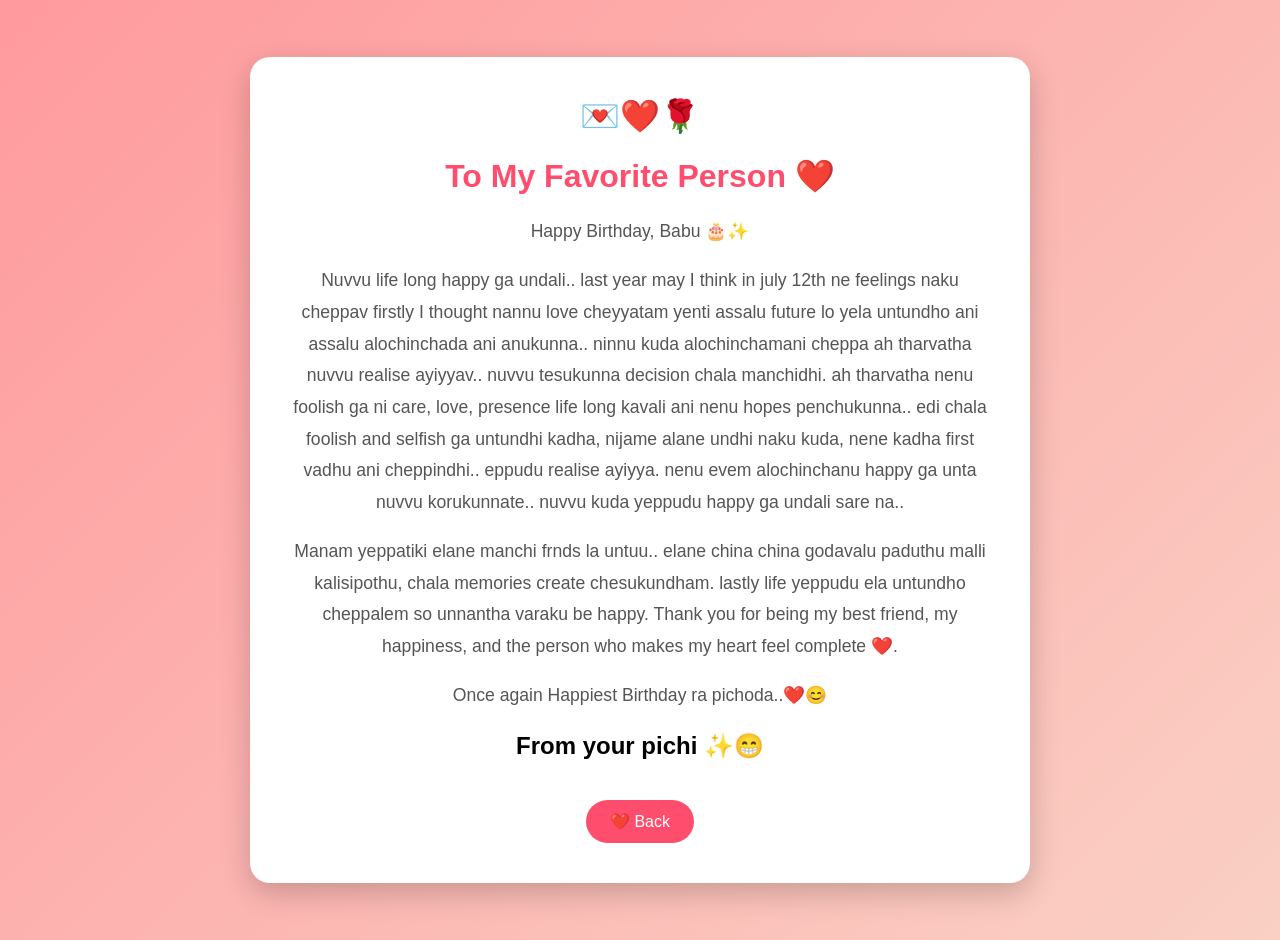
==== letter.html @ 4371fb60 "Add files via upload" ====
<!DOCTYPE html>
<html lang="en">
<head>
    <meta charset="UTF-8">
    <meta name="viewport" content="width=device-width, initial-scale=1.0">
    <title>My Secret Letter ❤️</title>

    <style>
        body{
            margin:0;
            min-height:100vh;
            display:flex;
            justify-content:center;
            align-items:center;
            background:linear-gradient(135deg,#ff9a9e,#fad0c4);
            font-family:'Poppins',sans-serif;
            text-align:center;
            padding:20px;
        }

        .letter{
            max-width:700px;
            background:white;
            padding:40px;
            border-radius:20px;
            box-shadow:0 10px 30px rgba(0,0,0,0.2);
            animation:fadeIn 1s ease;
        }

        h1{
            color:#ff4d6d;
        }

        p{
            font-size:1.1rem;
            line-height:1.8;
            color:#555;
        }

        .emoji{
            font-size:2rem;
        }

        .back-btn{
            margin-top:20px;
            padding:12px 24px;
            border:none;
            border-radius:30px;
            background:#ff4d6d;
            color:white;
            cursor:pointer;
            font-size:1rem;
        }

        @keyframes fadeIn{
            from{
                opacity:0;
                transform:translateY(30px);
            }
            to{
                opacity:1;
                transform:translateY(0);
            }
        }
    </style>
</head>
<body>

    <div class="letter">
        <div class="emoji">💌❤️🌹</div>

        <h1>To My Favorite Person ❤️</h1>

        <p>
            Happy Birthday, Babu 🎂✨
        </p>

        <p>
            Nuvvu life long happy ga undali.. 
            last year may I think in july 12th ne feelings naku cheppav 
            firstly I thought nannu love cheyyatam yenti assalu future lo yela untundho 
            ani assalu alochinchada ani anukunna.. ninnu kuda alochinchamani cheppa 
            ah tharvatha nuvvu realise ayiyyav.. nuvvu tesukunna decision chala manchidhi.
            ah tharvatha nenu foolish ga ni care, love, presence life long kavali ani 
            nenu hopes penchukunna.. edi chala foolish and selfish ga untundhi kadha, nijame alane undhi naku kuda,
            nene kadha first vadhu ani cheppindhi.. eppudu realise ayiyya. 
            nenu evem alochinchanu happy ga unta nuvvu korukunnate.. 
            nuvvu kuda yeppudu happy ga undali 
            sare na.. 
        </p>

        <p>
            Manam yeppatiki elane manchi frnds la untuu.. 
            elane china china godavalu paduthu malli kalisipothu,
            chala memories create chesukundham. 
            lastly life yeppudu ela untundho cheppalem so unnantha varaku be happy.

            Thank you for being my best friend, my happiness, 
            and the person who makes my heart feel complete ❤️.
        </p>

        <p>
            Once again Happiest Birthday ra pichoda..❤️😊
        </p>

        <h2>From your pichi ✨😁</h2>

        <button class="back-btn"
            onclick="window.location.href='index.html'">
            ❤️ Back
        </button>
    </div>

</body>
</html>
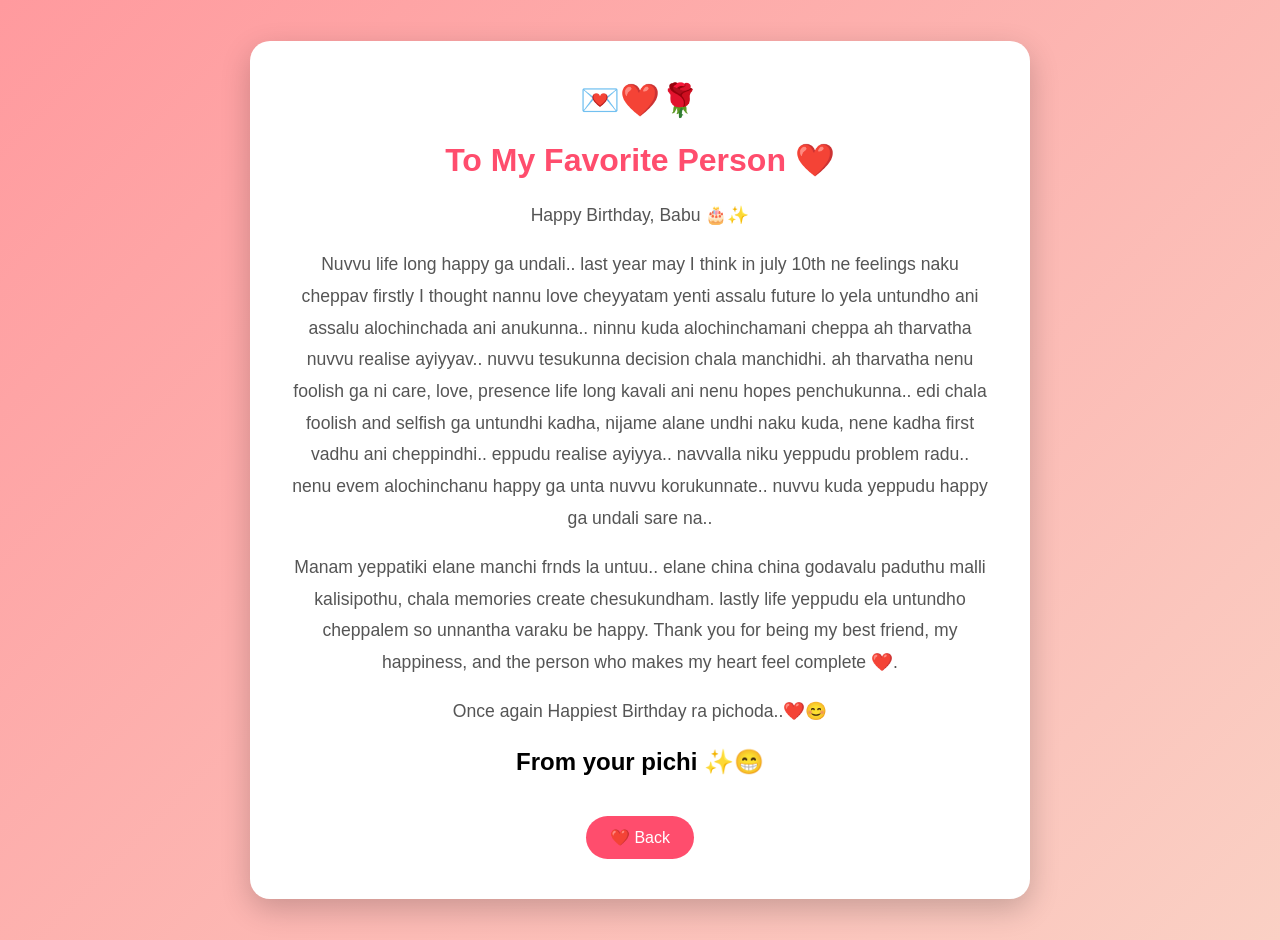
==== commit 1ce61418: "Revise birthday letter content and date Updated birthday message and corrected date." ====
--- a/letter.html
+++ b/letter.html
@@ -77,13 +77,13 @@
 
         <p>
             Nuvvu life long happy ga undali.. 
-            last year may I think in july 12th ne feelings naku cheppav 
+            last year may I think in july 10th ne feelings naku cheppav 
             firstly I thought nannu love cheyyatam yenti assalu future lo yela untundho 
             ani assalu alochinchada ani anukunna.. ninnu kuda alochinchamani cheppa 
             ah tharvatha nuvvu realise ayiyyav.. nuvvu tesukunna decision chala manchidhi.
             ah tharvatha nenu foolish ga ni care, love, presence life long kavali ani 
             nenu hopes penchukunna.. edi chala foolish and selfish ga untundhi kadha, nijame alane undhi naku kuda,
-            nene kadha first vadhu ani cheppindhi.. eppudu realise ayiyya. 
+            nene kadha first vadhu ani cheppindhi.. eppudu realise ayiyya.. navvalla niku yeppudu problem radu..
             nenu evem alochinchanu happy ga unta nuvvu korukunnate.. 
             nuvvu kuda yeppudu happy ga undali 
             sare na.. 
